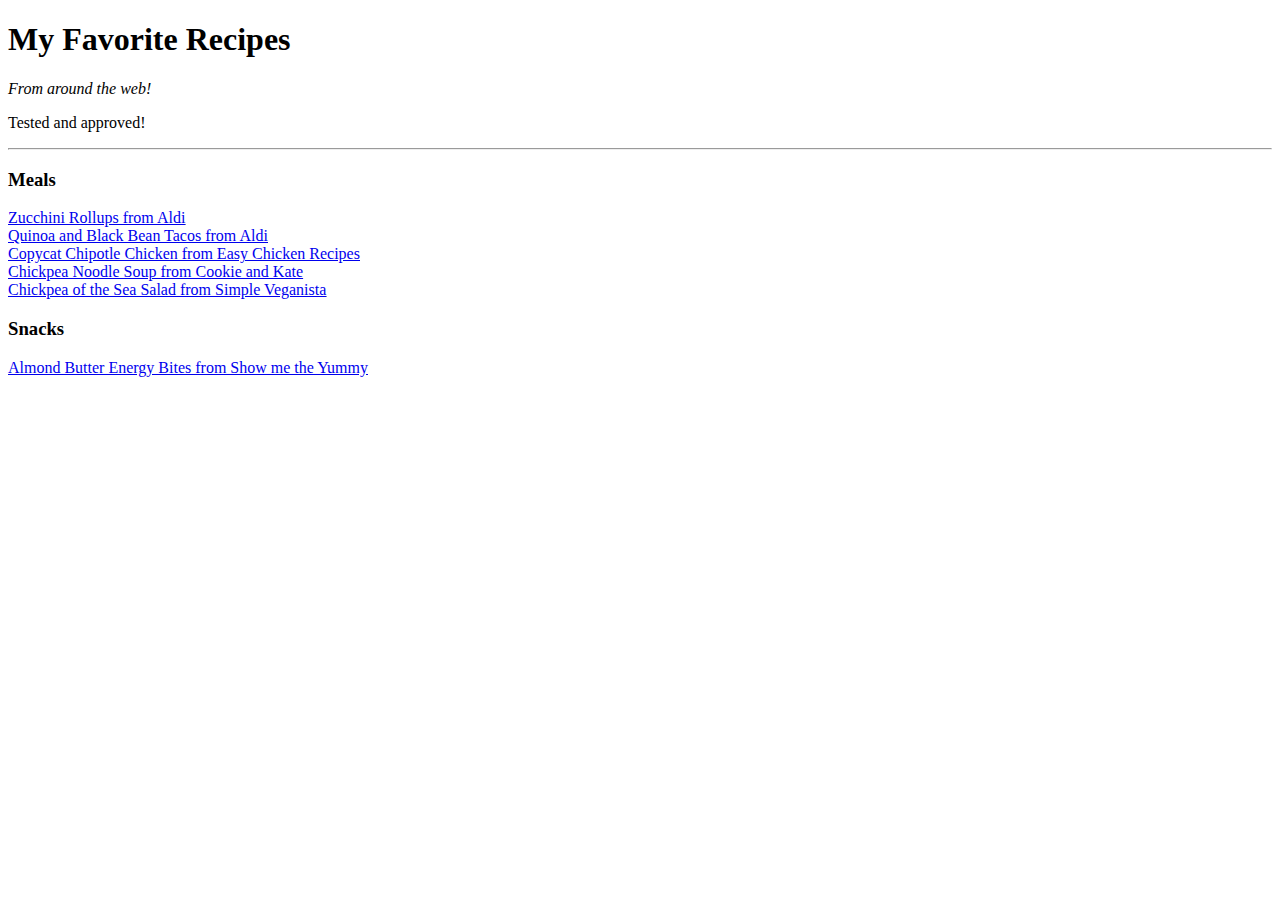
==== index.html @ dcb93511 "Add files via upload" ====
<!DOCTYPE html>
<html lang="en" dir="ltr">

<head>
  <meta charset="utf-8">
  <title>Derek's Recipe File</title>
</head>

<body>
  <h1>My Favorite Recipes</h1>
  <p><em>From around the web!</em></p>
  <p>Tested and approved!</p>
  <hr>
<h3>Meals</h3>
  <u>
    <li><a href="https://www.aldi.us/en/recipes/lunch-dinner/vegan-vegetarian/zucchini-rollups/?utm_source=pocket_mylist">Zucchini Rollups from Aldi</a></li>
    <li><a href="https://www.aldi.us/en/recipes/lunch-dinner/vegan-vegetarian/quinoa-and-black-bean-tacos-with-cilantro-lime-crema/?utm_source=pocket_mylist">Quinoa and Black Bean Tacos from Aldi</a></li>
    <li><a href="https://easychickenrecipes.com/chicken-burritos-chipotle-copycat-recipe/">Copycat Chipotle Chicken from Easy Chicken Recipes</a></li>
    <li><a href="https://cookieandkate.com/chickpea-noodle-soup-recipe/">Chickpea Noodle Soup from Cookie and Kate</a></li>
    <li><a href="https://simple-veganista.com/chickpea-of-sea-salad-sandwic">Chickpea of the Sea Salad from Simple Veganista</a></li>
  </u>
<h3>Snacks</h3>
<u>

  <li><a href="https://showmetheyummy.com/almond-butter-energy-bites-recipe">Almond Butter Energy Bites from Show me the Yummy</a></li>
</u>

</body>

</html>
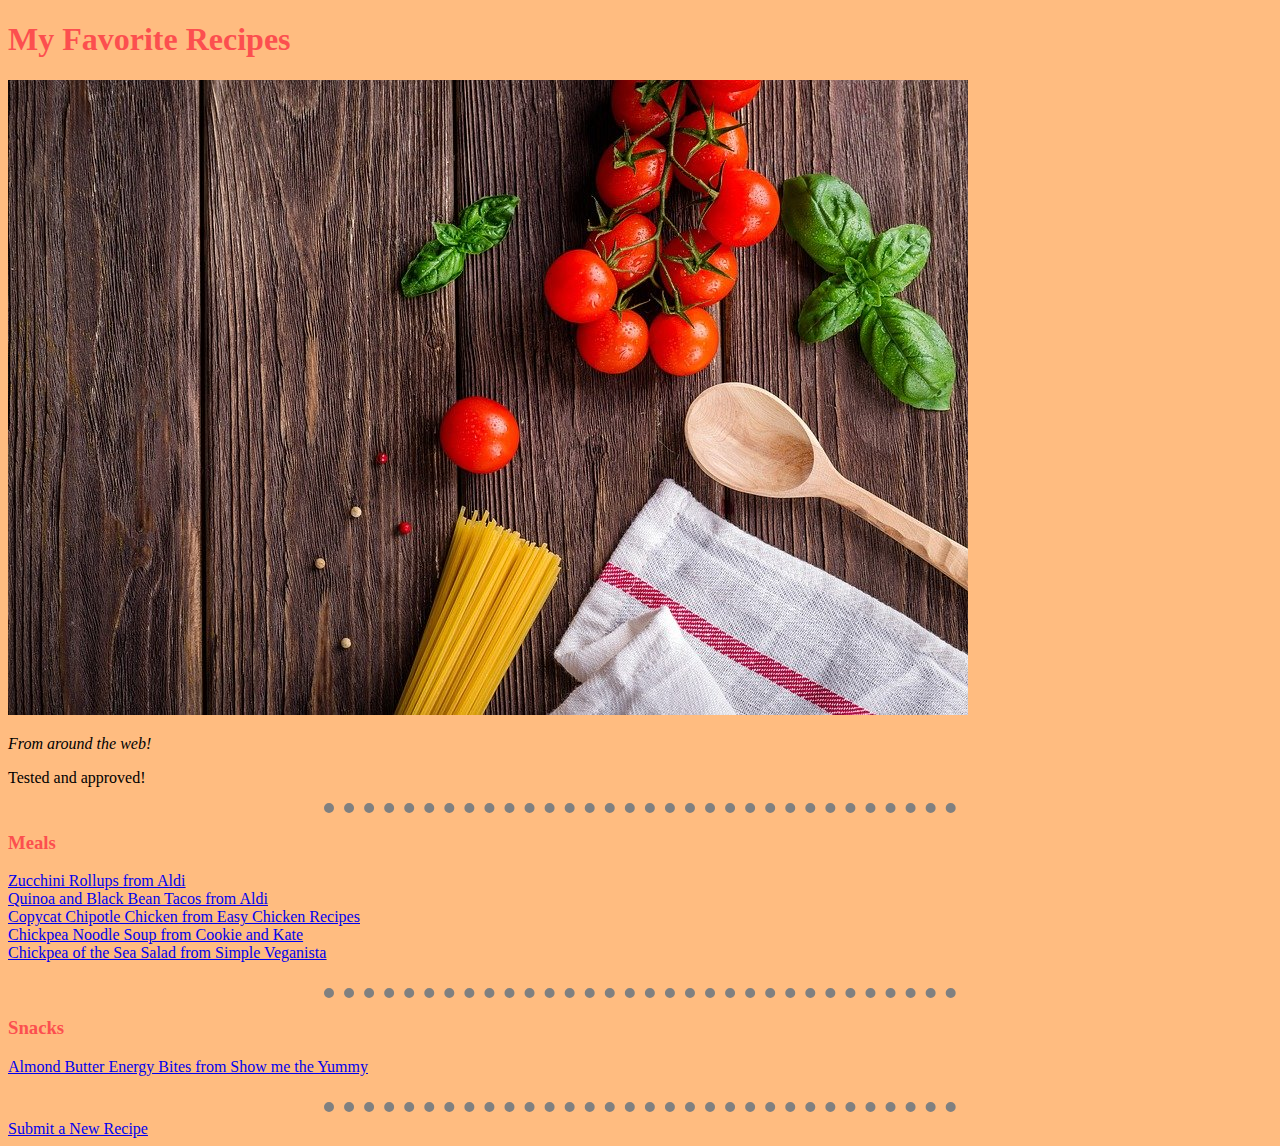
==== commit 20ef4baf: "Add files via upload" ====
--- a/index.html
+++ b/index.html
@@ -4,14 +4,17 @@
 <head>
   <meta charset="utf-8">
   <title>Derek's Recipe File</title>
+  <link rel="stylesheet" href="css/styles.css">
+
 </head>
 
 <body>
   <h1>My Favorite Recipes</h1>
+  <img src="spaghetti.jpg">
   <p><em>From around the web!</em></p>
   <p>Tested and approved!</p>
   <hr>
-<h3>Meals</h3>
+  <h3>Meals</h3>
   <u>
     <li><a href="https://www.aldi.us/en/recipes/lunch-dinner/vegan-vegetarian/zucchini-rollups/?utm_source=pocket_mylist">Zucchini Rollups from Aldi</a></li>
     <li><a href="https://www.aldi.us/en/recipes/lunch-dinner/vegan-vegetarian/quinoa-and-black-bean-tacos-with-cilantro-lime-crema/?utm_source=pocket_mylist">Quinoa and Black Bean Tacos from Aldi</a></li>
@@ -19,12 +22,16 @@
     <li><a href="https://cookieandkate.com/chickpea-noodle-soup-recipe/">Chickpea Noodle Soup from Cookie and Kate</a></li>
     <li><a href="https://simple-veganista.com/chickpea-of-sea-salad-sandwic">Chickpea of the Sea Salad from Simple Veganista</a></li>
   </u>
-<h3>Snacks</h3>
-<u>
+  <br>
+  <hr>
+  <h3>Snacks</h3>
+  <u>
 
-  <li><a href="https://showmetheyummy.com/almond-butter-energy-bites-recipe">Almond Butter Energy Bites from Show me the Yummy</a></li>
-</u>
-
+    <li><a href="https://showmetheyummy.com/almond-butter-energy-bites-recipe">Almond Butter Energy Bites from Show me the Yummy</a></li>
+  </u>
+  <br />
+  <hr>
+  <a href="submit.html">Submit a New Recipe</a>
 </body>
 
 </html>
--- a/css/styles.css
+++ b/css/styles.css
@@ -0,0 +1,16 @@
+  body {
+    background-color: #FFBC80;
+  }
+  hr {
+    border-style: dotted none none none;
+    height: 0px;
+    border-color: grey;
+    border-width: 10px;
+    width: 50%;
+  }
+  h1 {
+    color: #FC4F4F;
+  }
+  h3 {
+    color: #FC4F4F;
+  }
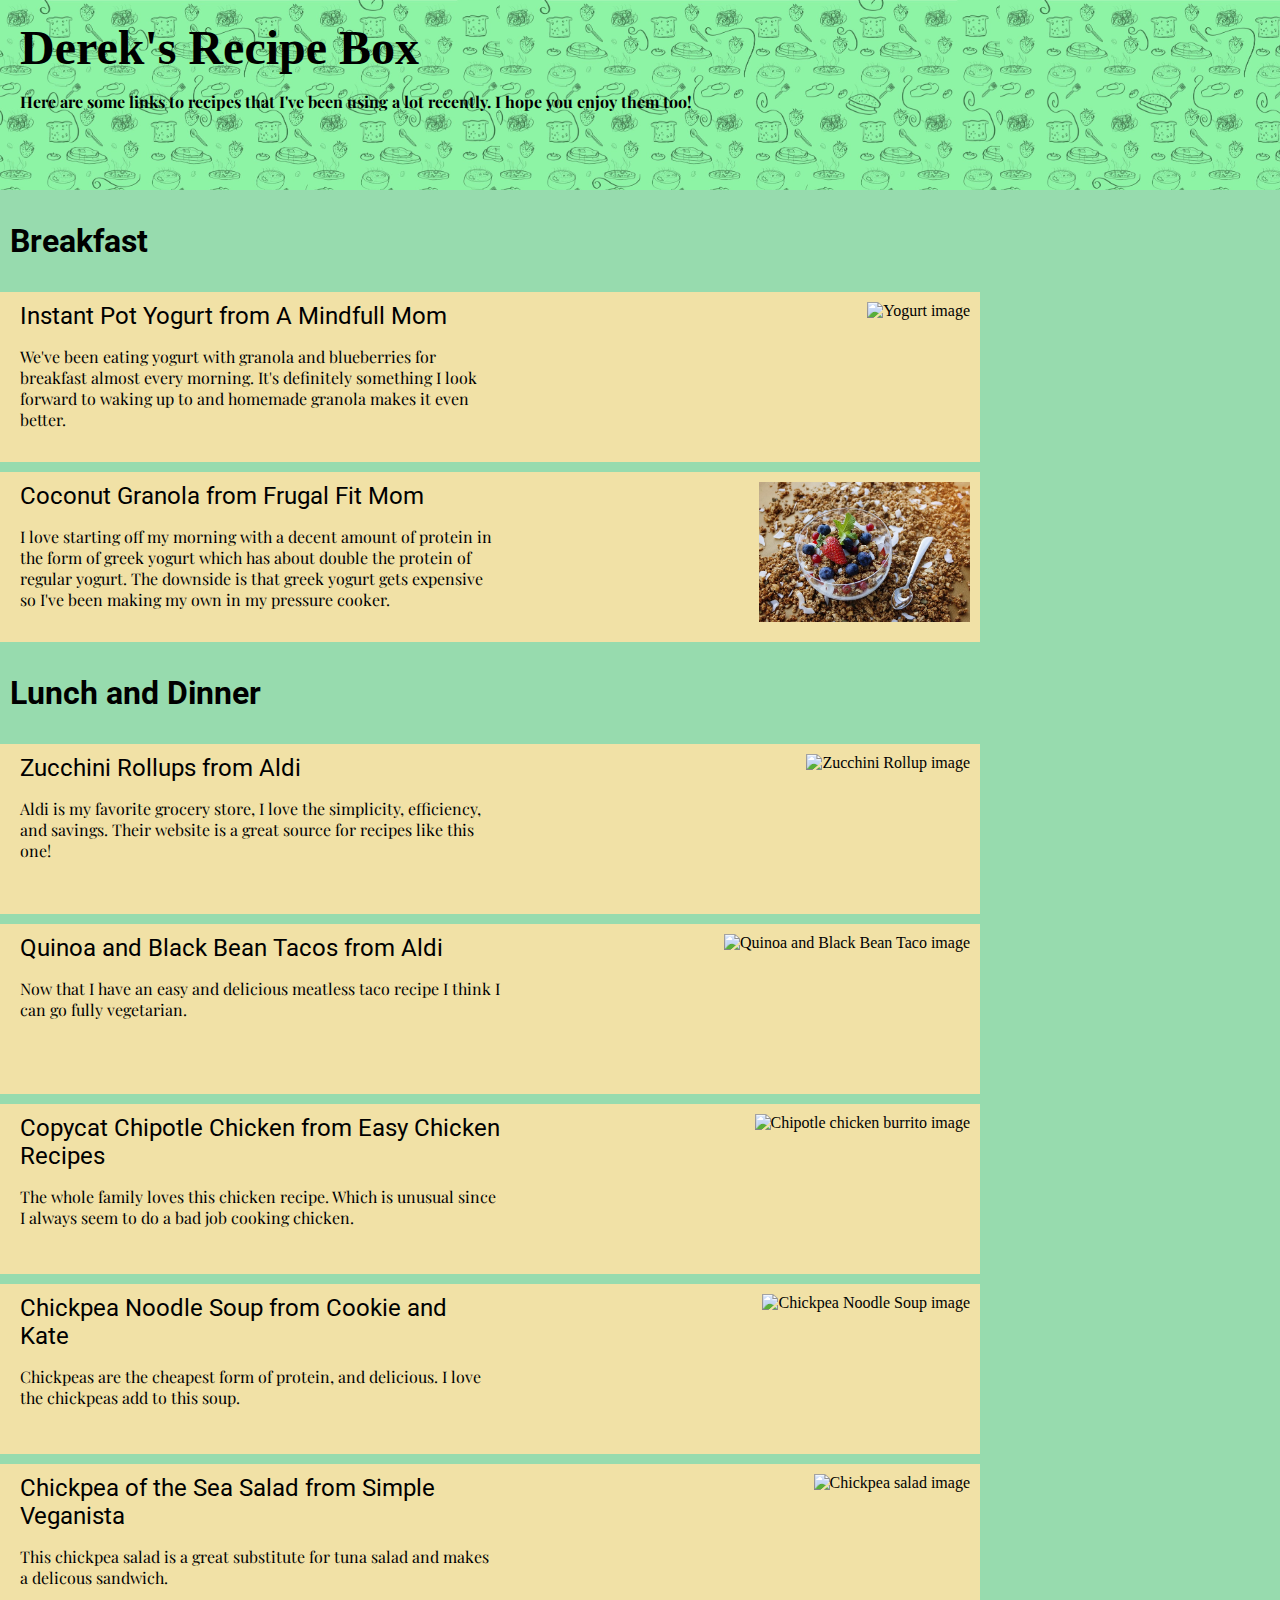
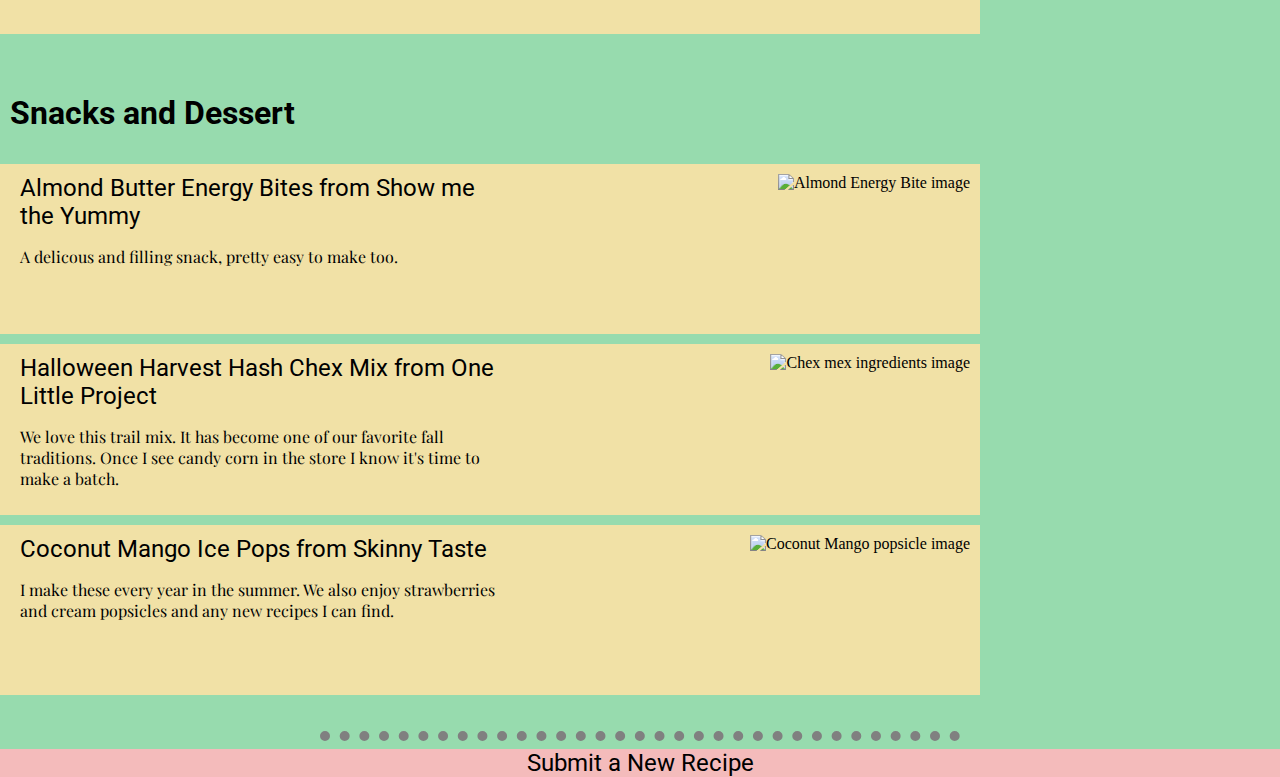
==== commit 5bf0303f: "Add files via upload" ====
--- a/index.html
+++ b/index.html
@@ -5,33 +5,133 @@
   <meta charset="utf-8">
   <title>Derek's Recipe File</title>
   <link rel="stylesheet" href="css/styles.css">
+  <link rel="preconnect" href="https://fonts.googleapis.com">
+  <link rel="preconnect" href="https://fonts.gstatic.com" crossorigin>
+  <link href="https://fonts.googleapis.com/css2?family=Permanent+Marker&family=Playfair+Display&family=Roboto:wght@300&display=swap" rel="stylesheet">
 
 </head>
 
 <body>
-  <h1>My Favorite Recipes</h1>
-  <img src="spaghetti.jpg">
-  <p><em>From around the web!</em></p>
-  <p>Tested and approved!</p>
-  <hr>
-  <h3>Meals</h3>
-  <u>
-    <li><a href="https://www.aldi.us/en/recipes/lunch-dinner/vegan-vegetarian/zucchini-rollups/?utm_source=pocket_mylist">Zucchini Rollups from Aldi</a></li>
-    <li><a href="https://www.aldi.us/en/recipes/lunch-dinner/vegan-vegetarian/quinoa-and-black-bean-tacos-with-cilantro-lime-crema/?utm_source=pocket_mylist">Quinoa and Black Bean Tacos from Aldi</a></li>
-    <li><a href="https://easychickenrecipes.com/chicken-burritos-chipotle-copycat-recipe/">Copycat Chipotle Chicken from Easy Chicken Recipes</a></li>
-    <li><a href="https://cookieandkate.com/chickpea-noodle-soup-recipe/">Chickpea Noodle Soup from Cookie and Kate</a></li>
-    <li><a href="https://simple-veganista.com/chickpea-of-sea-salad-sandwic">Chickpea of the Sea Salad from Simple Veganista</a></li>
-  </u>
+  <div class="header">
+    <h1>Derek's Recipe Box</h1>
+    <p><b>Here are some links to recipes that I've been using a lot recently. I hope you enjoy them too!</b></p>
+  </div>
+
+  <h3>Breakfast</h3>
+
+  <div class="recipe">
+    <div class="recipe-link">
+      <a href="https://amindfullmom.com/instant-pot-yogurt/?utm_source=pocket_mylist#recipe">Instant Pot Yogurt from A Mindfull Mom</a>
+      <p>
+        We've been eating yogurt with granola and blueberries for breakfast almost every morning. It's definitely something I look forward to waking up to and homemade granola makes it even better.
+      </p>
+    </div>
+    <img class="recipe-img"src="https://amindfullmom.com/wp-content/uploads/2018/02/recipe-for-instant-pot-yogurt.jpg" alt="Yogurt image">
+  </div>
+
+<div class="recipe">
+  <div class="recipe-link">
+    <a href="https://frugalfitmom.net/recipes-1/2020/6/22/homemade-coconut-granola?utm_source=pocket_mylist">Coconut Granola from Frugal Fit Mom</a>
+    <p>
+      I love starting off my morning with a decent amount of protein in the form of greek yogurt which has about double the protein of regular yogurt. The downside is that greek yogurt gets expensive so I've been making my own in my pressure cooker.
+    </p>
+  </div>
+  <img class="recipe-img"src="images/granola.jpg" alt="Granola image">
+</div>
+
+
+  <h3>Lunch and Dinner</h3>
+
+  <div class="recipe">
+    <div class="recipe-link">
+      <a href="https://www.aldi.us/en/recipes/lunch-dinner/vegan-vegetarian/zucchini-rollups/?utm_source=pocket_mylist">Zucchini Rollups from Aldi</a>
+      <p>
+        Aldi is my favorite grocery store, I love the simplicity, efficiency, and savings. Their website is a great source for recipes like this one!
+      </p>
+    </div>
+    <img class="recipe-img"src="https://www.aldi.us/fileadmin/_processed_/6/f/csm_PIN_ZucchiniRollups_D_a3cad86b0a.jpg" alt="Zucchini Rollup image">
+  </div>
+
+  <div class="recipe">
+  <div class="recipe-link">
+    <a href="https://www.aldi.us/en/recipes/lunch-dinner/vegan-vegetarian/quinoa-and-black-bean-tacos-with-cilantro-lime-crema/?utm_source=pocket_mylist">Quinoa and Black Bean Tacos from Aldi</a>
+    <p>
+      Now that I have an easy and delicious meatless taco recipe I think I can go fully vegetarian.
+    </p>
+  </div>
+  <img class="recipe-img"src="https://www.aldi.us/fileadmin/_processed_/6/e/csm_BlackBeanQuinoaTacos_D_296eba6fc6.jpg" alt="Quinoa and Black Bean Taco image">
+  </div>
+
+  <div class="recipe">
+  <div class="recipe-link">
+    <a href="https://easychickenrecipes.com/chicken-burritos-chipotle-copycat-recipe/">Copycat Chipotle Chicken from Easy Chicken Recipes</a>
+    <p>
+      The whole family loves this chicken recipe. Which is unusual since I always seem to do a bad job cooking chicken.
+    </p>
+  </div>
+  <img class="recipe-img"src="https://easychickenrecipes.com/wp-content/uploads/2020/08/copycat-chipotle-chicken-burritos-4-of-7-768x1152.jpg" alt="Chipotle chicken burrito image">
+  </div>
+
+  <div class="recipe">
+  <div class="recipe-link">
+    <a href="https://cookieandkate.com/chickpea-noodle-soup-recipe/">Chickpea Noodle Soup from Cookie and Kate</a>
+    <p>
+      Chickpeas are the cheapest form of protein, and delicious. I love the chickpeas add to this soup.
+    </p>
+  </div>
+  <img class="recipe-img"src="https://cookieandkate.com/images/2019/02/chickpea-noodle-soup-recipe-2-548x824.jpg" alt="Chickpea Noodle Soup image">
+  </div>
+
+  <div class="recipe">
+  <div class="recipe-link">
+    <a href="https://simple-veganista.com/chickpea-of-sea-salad-sandwic">Chickpea of the Sea Salad from Simple Veganista</a>
+    <p>
+      This chickpea salad is a great substitute for tuna salad and makes a delicous sandwich.
+    </p>
+  </div>
+  <img class="recipe-img" src="https://simple-veganista.com/wp-content/uploads/2012/09/best-vegan-chickpea-tuna-salad-sandwich_3.jpg" alt="Chickpea salad image">
+  </div>
+
+  <br>
+
+  <h3>Snacks and Dessert</h3>
+
+  <div class="recipe">
+  <div class="recipe-link">
+    <a href="https://showmetheyummy.com/almond-butter-energy-bites-recipe">Almond Butter Energy Bites from Show me the Yummy</a>
+    <p>
+      A delicous and filling snack, pretty easy to make too.
+    </p>
+  </div>
+  <img class="recipe-img" src="https://showmetheyummy.com/wp-content/uploads/2016/05/Almond-Butter-Energy-Bites-Show-Me-the-Yummy-4.jpg" alt="Almond Energy Bite image">
+  </div>
+
+  <div class="recipe">
+  <div class="recipe-link">
+    <a href="https://onelittleproject.com/harvest-hash-chex-mix/?utm_source=pocket_mylist">Halloween Harvest Hash Chex Mix from One Little Project</a>
+    <p>
+      We love this trail mix. It has become one of our favorite fall traditions. Once I see candy corn in the store I know it's time to make a batch.
+    </p>
+  </div>
+  <img class="recipe-img" src="https://onelittleproject.com/wp-content/uploads/2016/09/DSC_1910.jpg" alt="Chex mex ingredients image">
+  </div>
+
+  <div class="recipe">
+  <div class="recipe-link">
+    <a href="https://www.skinnytaste.com/simply-obsessed-frozen-coconut-mango/?utm_source=pocket_mylist#recipe">Coconut Mango Ice Pops from Skinny Taste</a>
+    <p>
+      I make these every year in the summer. We also enjoy strawberries and cream popsicles and any new recipes I can find.
+    </p>
+  </div>
+  <img class="recipe-img" src="https://www.skinnytaste.com/wp-content/uploads/2013/07/mango-coconut-pops-170x255.jpg" alt="Coconut Mango popsicle image">
+  </div>
+
   <br>
   <hr>
-  <h3>Snacks</h3>
-  <u>
+<div class="footer">
+  <a href="submit.html">Submit a New Recipe</a>
+</div>
 
-    <li><a href="https://showmetheyummy.com/almond-butter-energy-bites-recipe">Almond Butter Energy Bites from Show me the Yummy</a></li>
-  </u>
-  <br />
-  <hr>
-  <a href="submit.html">Submit a New Recipe</a>
 </body>
 
 </html>
--- a/css/styles.css
+++ b/css/styles.css
@@ -1,16 +1,80 @@
   body {
-    background-color: #FFBC80;
+    background-color: #97DBAE;
+    margin: 0;
   }
+
   hr {
     border-style: dotted none none none;
-    height: 0px;
+    height: 0;
     border-color: grey;
     border-width: 10px;
     width: 50%;
   }
   h1 {
-    color: #FC4F4F;
+    color: black;
+    font-family: sans-serif;
+    font-family: 'Permanent Marker', cursive;
+    font-size: 3rem;
+    margin: 0 0 10px 0;
+
+
   }
   h3 {
-    color: #FC4F4F;
+    color: black;
+    font-family: 'Roboto', sans-serif;
+    font-size: 2rem;
+    margin-left: 10px;
   }
+
+a {
+  color: black;
+  font-family: 'Roboto', sans-serif;
+  font-size: 1.5rem;
+  text-decoration: none;
+  word-wrap: normal;
+}
+
+a:hover {
+  text-decoration: underline;
+}
+
+p {
+  font-family: 'Playfair Display', serif;
+}
+
+.header {
+  background-image: url("../images/sage.JPG");
+  background-size: 500px;
+  height: 150px;
+  padding: 20px;
+  margin: 0;
+}
+
+.footer {
+  background-color: #F4BBBB;
+  text-align: center;
+}
+
+.recipe {
+  background-color: #F1E1A6;
+  min-height: 150px;
+  width: 75%;
+  text-align: left;
+  margin: 10px 0;
+  padding: 10px;
+  position: relative;
+}
+
+.recipe-link {
+  display: inline-block;
+  width: 50%;
+  margin-left: 10px;
+}
+
+.recipe-img {
+  display: inline-block;
+  height: 140px;
+  position: absolute;
+  right: 10px;
+
+  }
